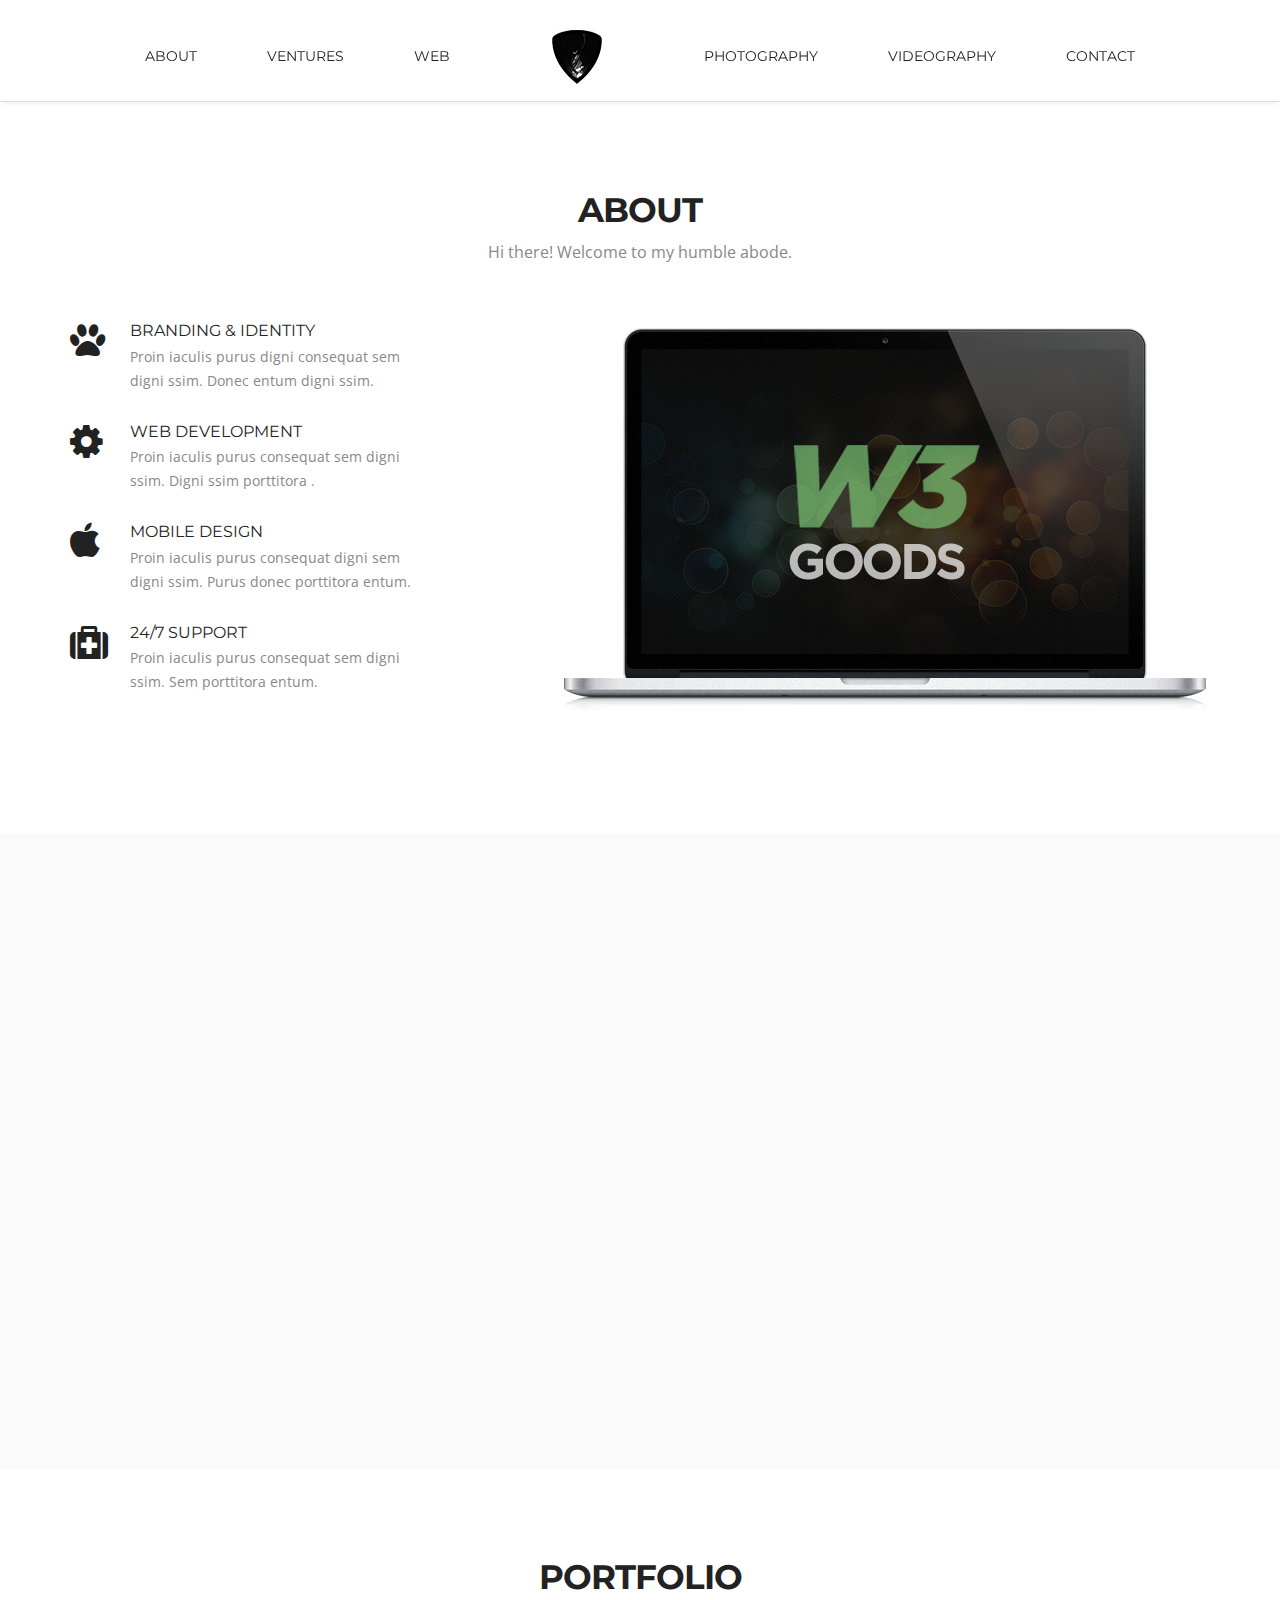
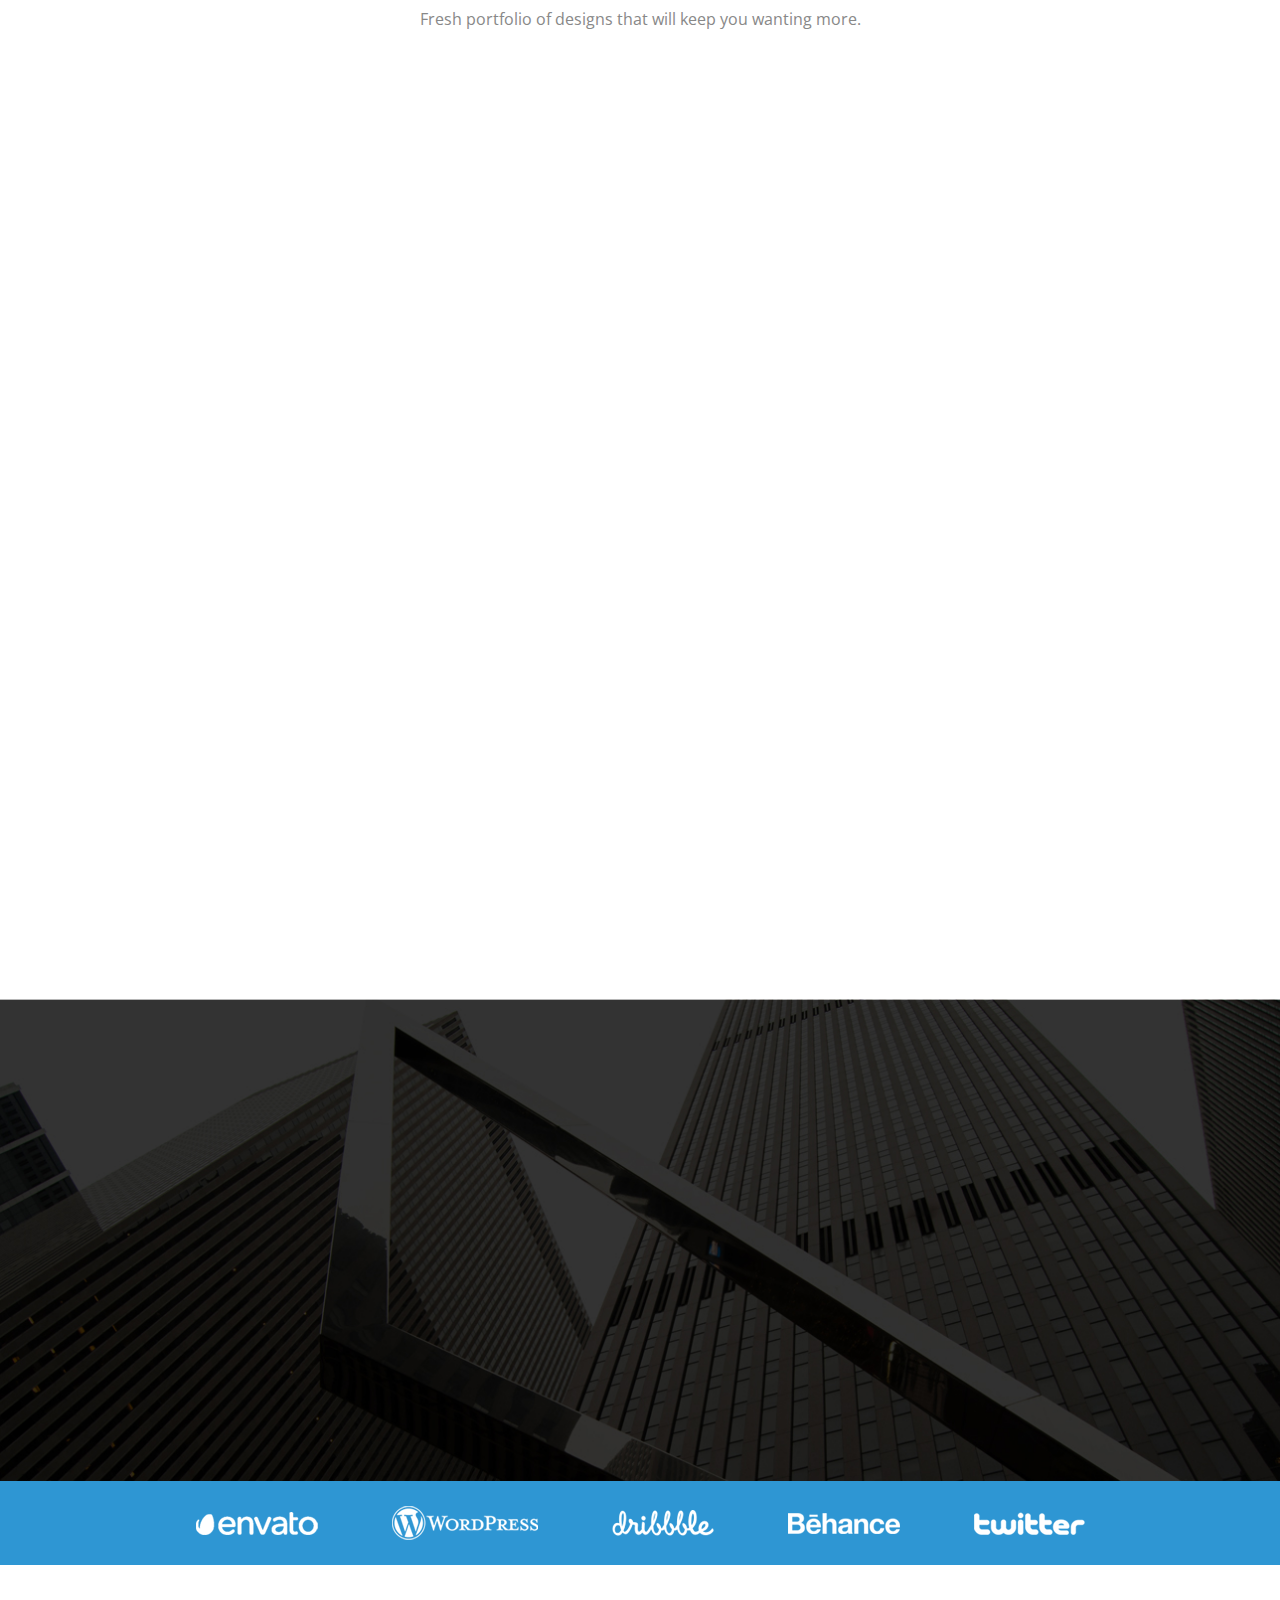
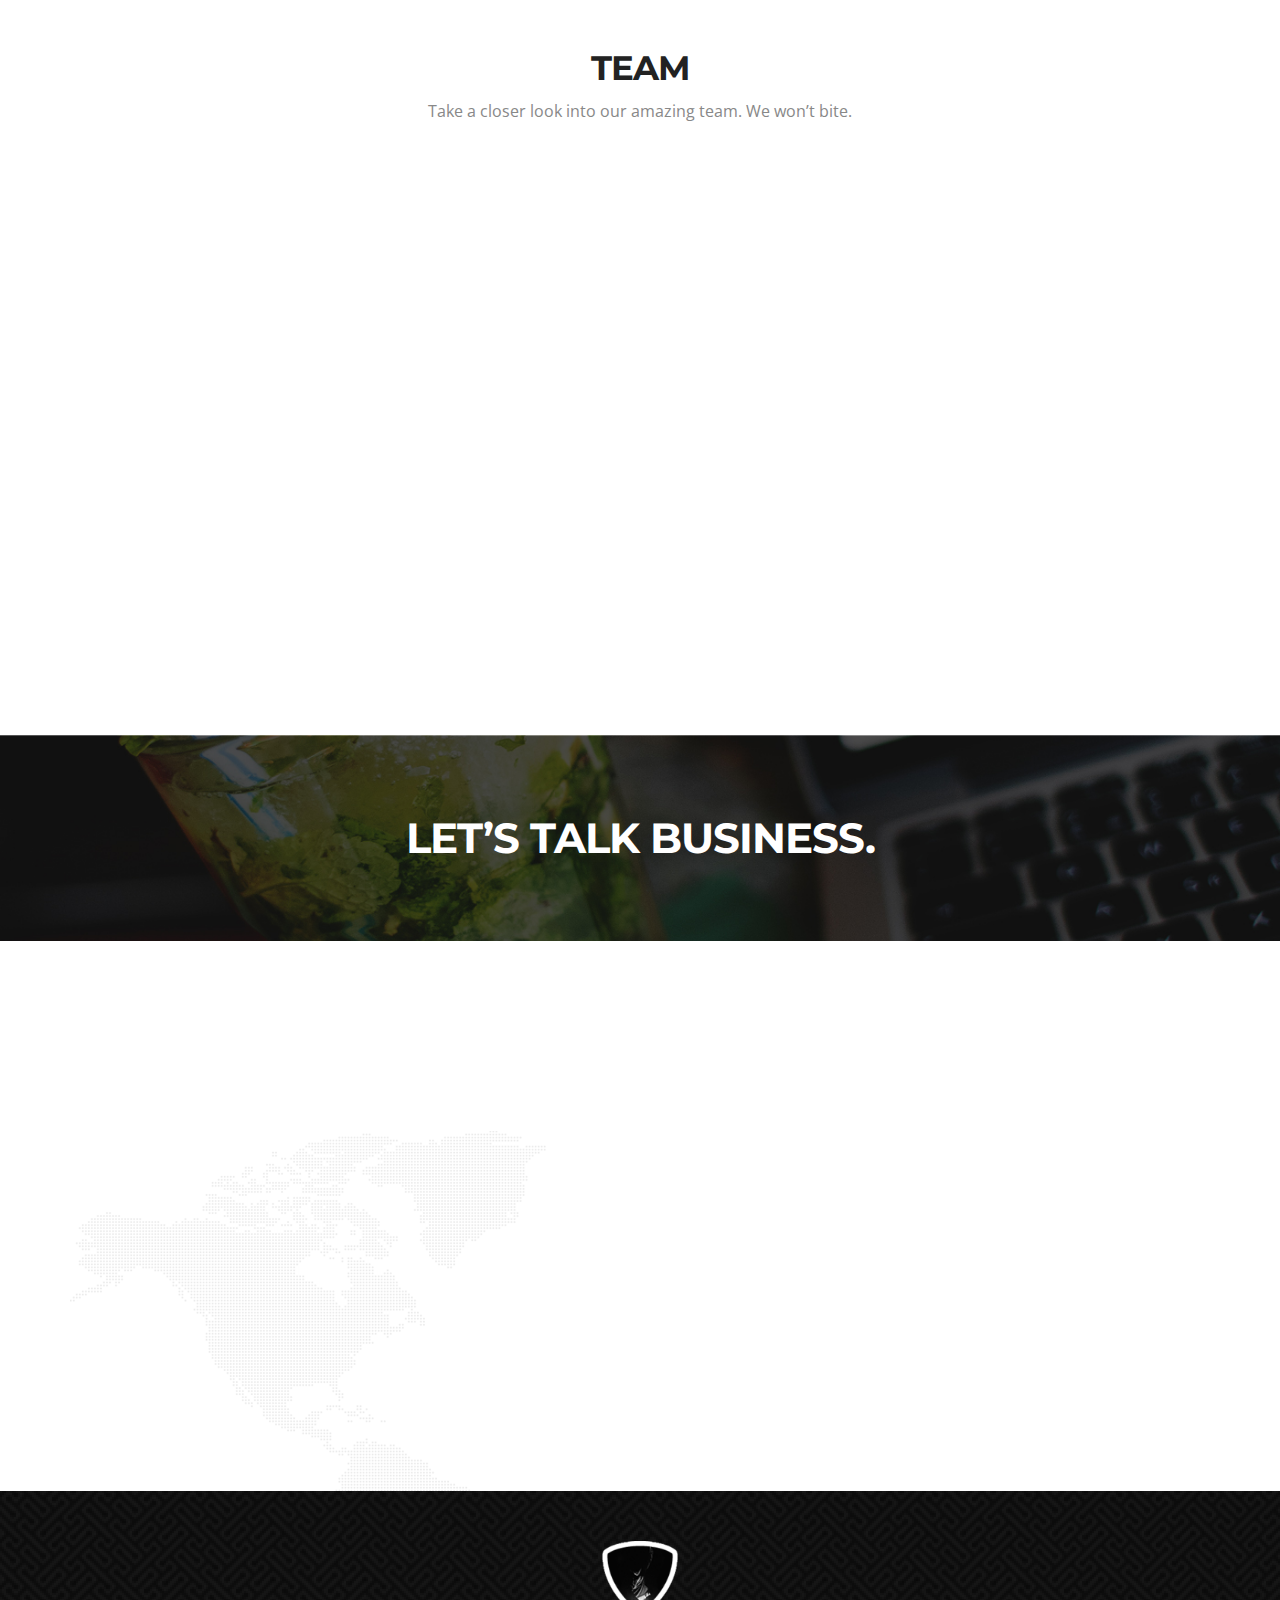
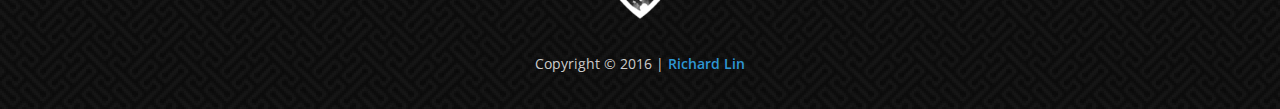
==== public_html/home/index.html @ 6a24c8eb "I'm tired." ====
<!doctype html>
<html>
<head>
<meta charset="utf-8">
<meta name="viewport" content="width=device-width, maximum-scale=1">

<title>Rlin Codes</title>
<link rel="icon" href="favicon.png" type="image/png">
<link rel="shortcut icon" href="favicon.ico" type="img/x-icon">

<link href='http://fonts.googleapis.com/css?family=Montserrat:400,700' rel='stylesheet' type='text/css'>
<link href='http://fonts.googleapis.com/css?family=Open+Sans:400,300,800italic,700italic,600italic,400italic,300italic,800,700,600' rel='stylesheet' type='text/css'>

<link href="css/bootstrap.css" rel="stylesheet" type="text/css">
<link href="css/style.css" rel="stylesheet" type="text/css">
<link href="css/font-awesome.css" rel="stylesheet" type="text/css">
<link href="css/responsive.css" rel="stylesheet" type="text/css">
<link href="css/animate.css" rel="stylesheet" type="text/css">

<!--[if IE]><style type="text/css">.pie {behavior:url(PIE.htc);}</style><![endif]-->

<script type="text/javascript" src="js/jquery.1.8.3.min.js"></script>
<script type="text/javascript" src="js/bootstrap.js"></script>
<script type="text/javascript" src="js/jquery-scrolltofixed.js"></script>
<script type="text/javascript" src="js/jquery.easing.1.3.js"></script>
<script type="text/javascript" src="js/jquery.isotope.js"></script>
<script type="text/javascript" src="js/wow.js"></script>
<script type="text/javascript" src="js/classie.js"></script>

<script>
  (function(i,s,o,g,r,a,m){i['GoogleAnalyticsObject']=r;i[r]=i[r]||function(){
  (i[r].q=i[r].q||[]).push(arguments)},i[r].l=1*new Date();a=s.createElement(o),
  m=s.getElementsByTagName(o)[0];a.async=1;a.src=g;m.parentNode.insertBefore(a,m)
  })(window,document,'script','//www.google-analytics.com/analytics.js','ga');
  ga('create', 'UA-57418938-2', 'auto');
  ga('send', 'pageview');
</script>

<!--[if lt IE 9]>
    <script src="js/respond-1.1.0.min.js"></script>
    <script src="js/html5shiv.js"></script>
    <script src="js/html5element.js"></script>
<![endif]-->

</head>
<body>

<nav class="main-nav-outer" id="test"><!--main-nav-start-->
	<div class="container">
        <ul class="main-nav">
        	<li><a href="#about">About</a></li>
            <li><a href="#ventures">Ventures</a></li>
            <li><a href="#web">Web</a></li>
            <li class="small-logo"><a href="http://rlin.codes"><img src="img/small-logo.png" alt=""></a></li>
            <li><a href="#photography">Photography</a></li>
            <li><a href="#videography">Videography</a></li>
            <li><a href="contact">Contact</a></li>
        </ul>
        <a class="res-nav_click" href="#"><i class="fa-bars"></i></a>
    </div>
</nav><!--main-nav-end-->

<section class="main-section" id="about"><!--about-section-start-->
	<div class="container wow fadeInDown delay-01s">
    	<h2>About</h2>
    	<h6>Hi there! Welcome to my humble abode.</h6>
        <div class="row">
        	<div class="col-lg-4 col-sm-6 wow fadeInLeft delay-05s">
            	<div class="service-list">
                	<div class="service-list-col1">
                    	<i class="fa-paw"></i>
                    </div>
                	<div class="service-list-col2">
                        <h3>branding &amp; identity</h3>
                        <p>Proin iaculis purus digni consequat sem digni ssim. Donec entum digni ssim.</p>
                    </div>
                </div>
                <div class="service-list">
                	<div class="service-list-col1">
                    	<i class="fa-gear"></i>
                    </div>
                	<div class="service-list-col2">
                        <h3>web development</h3>
                        <p>Proin iaculis purus consequat sem digni ssim. Digni ssim porttitora .</p>
                    </div>
                </div>
                <div class="service-list">
                	<div class="service-list-col1">
                    	<i class="fa-apple"></i>
                    </div>
                	<div class="service-list-col2">
                        <h3>mobile design</h3>
                        <p>Proin iaculis purus consequat digni sem digni ssim. Purus donec porttitora entum.</p>
                    </div>
                </div>
                <div class="service-list">
                	<div class="service-list-col1">
                    	<i class="fa-medkit"></i>
                    </div>
                	<div class="service-list-col2">
                        <h3>24/7 Support</h3>
                        <p>Proin iaculis purus consequat sem digni ssim. Sem porttitora entum.</p>
                    </div>
                </div>
            </div>
            <figure class="col-lg-8 col-sm-6 text-right wow fadeInRight delay-05s">
            	<img src="img/macbook-pro.png" alt="">
            </figure>

        </div>
	</div>
</section><!--about-section-end-->

<section class="main-section alabaster " id="ventures"><!--main-section alabaster-start-->
	<div class="container">
    	<div class="row">
			<figure class="col-lg-5 col-sm-4 wow fadeInLeft">
            	<img  src="img/iphone.png" alt="">
            </figure>
        	<div class="col-lg-7 col-sm-8 featured-work wow fadeInTop">
            	<h2>featured work</h2>
            	<P class="padding-b">Proin iaculis purus consequat sem cure digni ssim. Donec porttitora entum suscipit aenean rhoncus posuere odio in tincidunt. Proin iaculis purus consequat sem cure digni ssim. Donec porttitora entum suscipit.</P>
            	<div class="featured-box">
                	<div class="featured-box-col1 wow fadeInRight delay-02s">
                    	<i class="fa-magic"></i>
                    </div>
                	<div class="featured-box-col2 wow fadeInRight delay-02s">
                        <h3>magic of theme development</h3>
                        <p>Proin iaculis purus consequat sem cure digni ssim. Donec porttitora entum suscipit aenean rhoncus posuere odio in tincidunt. </p>
                    </div>
                </div>
                <div class="featured-box">
                	<div class="featured-box-col1 wow fadeInRight delay-04s">
                    	<i class="fa-gift"></i>
                    </div>
                	<div class="featured-box-col2 wow fadeInRight delay-04s">
                        <h3>neatly packaged</h3>
                        <p>Proin iaculis purus consequat sem cure digni ssim. Donec porttitora entum suscipit aenean rhoncus posuere odio in tincidunt. </p>
                    </div>
                </div>
                <div class="featured-box">
                	<div class="featured-box-col1 wow fadeInRight delay-06s">
                    	<i class="fa-dashboard"></i>
                    </div>
                	<div class="featured-box-col2 wow fadeInRight delay-06s">
                        <h3>SEO optimized</h3>
                        <p>Proin iaculis purus consequat sem cure digni ssim. Donec porttitora entum suscipit aenean rhoncus posuere odio in tincidunt. </p>
                    </div>
                </div>
                <a class="Learn-More" href="#">Learn More</a>
            </div>
        </div>
	</div>
</section><!--main-section alabaster-end-->



<section class="main-section paddind" id="Portfolio"><!--main-section-start-->
	<div class="container">
    	<h2>Portfolio</h2>
    	<h6>Fresh portfolio of designs that will keep you wanting more.</h6>
      <div class="portfolioFilter">
        <ul class="Portfolio-nav wow fadeIn delay-02s">
        	<li><a href="#" data-filter="*" class="current" >All</a></li>
            <li><a href="#" data-filter=".branding" >Branding</a></li>
            <li><a href="#" data-filter=".webdesign" >Web design</a></li>
            <li><a href="#" data-filter=".printdesign" >Print design</a></li>
            <li><a href="#" data-filter=".photography" >Photography</a></li>
        </ul>
       </div>

	</div>
    <div class="portfolioContainer wow fadeInUp delay-04s">
            	<div class=" Portfolio-box printdesign">
                	<a href="#"><img src="img/Portfolio-pic1.jpg" alt=""></a>
                	<h3>Foto Album</h3>
                    <p>Print Design</p>
                </div>
                <div class="Portfolio-box webdesign">
                	<a href="#"><img src="img/Portfolio-pic2.jpg" alt=""></a>
                	<h3>Luca Theme</h3>
                    <p>Web Design</p>
                </div>
                <div class=" Portfolio-box branding">
                	<a href="#"><img src="img/Portfolio-pic3.jpg" alt=""></a>
                	<h3>Uni Sans</h3>
                    <p>Branding</p>
                </div>
                <div class=" Portfolio-box photography" >
                	<a href="#"><img src="img/Portfolio-pic4.jpg" alt=""></a>
                	<h3>Vinyl Record</h3>
                    <p>Photography</p>
                </div>
                <div class=" Portfolio-box branding">
                	<a href="#"><img src="img/Portfolio-pic5.jpg" alt=""></a>
                	<h3>Hipster</h3>
                    <p>Branding</p>
                </div>
                <div class=" Portfolio-box photography">
                	<a href="#"><img src="img/Portfolio-pic6.jpg" alt=""></a>
                	<h3>Windmills</h3>
                    <p>Photography</p>
                </div>
    </div>
</section><!--main-section-end-->


<section class="main-section client-part" id="client"><!--main-section client-part-start-->
	<div class="container">
		<b class="quote-right wow fadeInDown delay-03"><i class="fa-quote-right"></i></b>
    	<div class="row">
        	<div class="col-lg-12">
            	<p class="client-part-haead wow fadeInDown delay-05">It was a pleasure to work with the guys at Knight Studio. They made sure
we were well fed and drunk all the time!</p>
            </div>
        </div>
    	<ul class="client wow fadeIn delay-05s">
        	<li><a href="#">
            	<img src="img/client-pic1.jpg" alt="">
                <h3>James Bond</h3>
                <span>License To Drink Inc.</span>
            </a></li>
        </ul>
    </div>
</section><!--main-section client-part-end-->
<div class="c-logo-part"><!--c-logo-part-start-->
	<div class="container">
    	<ul>
        	<li><a href="#"><img src="img/c-liogo1.png" alt=""></a></li>
            <li><a href="#"><img src="img/c-liogo2.png" alt=""></a></li>
            <li><a href="#"><img src="img/c-liogo3.png" alt=""></a></li>
            <li><a href="#"><img src="img/c-liogo4.png" alt=""></a></li>
            <li><a href="#"><img src="img/c-liogo5.png" alt=""></a></li>
    	</ul>
	</div>
</div><!--c-logo-part-end-->
<section class="main-section team" id="team"><!--main-section team-start-->
	<div class="container">
        <h2>team</h2>
        <h6>Take a closer look into our amazing team. We won’t bite.</h6>
        <div class="team-leader-block clearfix">
            <div class="team-leader-box">
                <div class="team-leader wow fadeInDown delay-03s">
                    <div class="team-leader-shadow"><a href="#"></a></div>
                    <img src="img/team-leader-pic1.jpg" alt="">
                    <ul>
                        <li><a href="#" class="fa-twitter"></a></li>
                        <li><a href="#" class="fa-facebook"></a></li>
                        <li><a href="#" class="fa-pinterest"></a></li>
                        <li><a href="#" class="fa-google-plus"></a></li>
                    </ul>
                </div>
                <h3 class="wow fadeInDown delay-03s">Walter White</h3>
                <span class="wow fadeInDown delay-03s">Chief Executive Officer</span>
                <p class="wow fadeInDown delay-03s">Lorem ipsum dolor sit amet, consectetur adipiscing elit. Proin consequat sollicitudin cursus. Dolor sit amet, consectetur adipiscing elit proin consequat.</p>
            </div>
            <div class="team-leader-box">
                <div class="team-leader  wow fadeInDown delay-06s">
                    <div class="team-leader-shadow"><a href="#"></a></div>
                    <img src="img/team-leader-pic2.jpg" alt="">
                    <ul>
                        <li><a href="#" class="fa-twitter"></a></li>
                        <li><a href="#" class="fa-facebook"></a></li>
                        <li><a href="#" class="fa-pinterest"></a></li>
                        <li><a href="#" class="fa-google-plus"></a></li>
                    </ul>
                </div>
                <h3 class="wow fadeInDown delay-06s">Jesse Pinkman</h3>
                <span class="wow fadeInDown delay-06s">Product Manager</span>
                <p class="wow fadeInDown delay-06s">Lorem ipsum dolor sit amet, consectetur adipiscing elit. Proin consequat sollicitudin cursus. Dolor sit amet, consectetur adipiscing elit proin consequat.</p>
            </div>
            <div class="team-leader-box">
                <div class="team-leader wow fadeInDown delay-09s">
                    <div class="team-leader-shadow"><a href="#"></a></div>
                    <img src="img/team-leader-pic3.jpg" alt="">
                    <ul>
                        <li><a href="#" class="fa-twitter"></a></li>
                        <li><a href="#" class="fa-facebook"></a></li>
                        <li><a href="#" class="fa-pinterest"></a></li>
                        <li><a href="#" class="fa-google-plus"></a></li>
                    </ul>
                </div>
                <h3 class="wow fadeInDown delay-09s">Skyler white</h3>
                <span class="wow fadeInDown delay-09s">Accountant</span>
                <p class="wow fadeInDown delay-09s">Lorem ipsum dolor sit amet, consectetur adipiscing elit. Proin consequat sollicitudin cursus. Dolor sit amet, consectetur adipiscing elit proin consequat.</p>
            </div>
        </div>
    </div>
</section><!--main-section team-end-->



<section class="business-talking" id="contact"><!--business-talking-start-->
	<div class="container">
        <h2>Let’s Talk Business.</h2>
    </div>
</section><!--business-talking-end-->
<div class="container">
<section class="main-section contact">

        <div class="row">
        	<div class="col-lg-6 col-sm-7 wow fadeInLeft">
            	<div class="contact-info-box address clearfix">
                	<h3><i class=" icon-map-marker"></i>Location:</h3>
                	<span>Queens, New York</span>
                </div>
                <div class="contact-info-box phone clearfix">
                	<h3><i class="fa-phone"></i>Phone:</h3>
                	<span>(631) 565-1204</span>
                </div>
                <div class="contact-info-box email clearfix">
                	<h3><i class="fa-pencil"></i>email:</h3>
                	<span>rlin@rlin.codes</span>
                </div>
                <ul class="social-link">
                  <li class="resume"><a href="resume.pdf" target="_blank"><i class="fa-briefcase"></i></a></li>
                	<li class="twitter"><a href="https://twitter.com/Rlin06" target="_blank"><i class="fa-twitter"></i></a></li>
                  <li class="facebook"><a href="https://www.facebook.com/Rlin06" target="_blank"><i class="fa-facebook"></i></a></li>
                  <li class="github"><a href="https://github.com/rlin06" target="_blank"><i class="fa-github"></i></a></li>
                  <li class="linkedin"><a href="https://www.linkedin.com/in/rlin06" target="_blank"><i class="fa-linkedin"></i></a></li>
                </ul>
            </div>
        	<div class="col-lg-6 col-sm-5 wow fadeInUp delay-05s">
            	<div class="form">
                	<input class="input-text" type="text" name="" value="Your Name *" onfocus="if(this.value==this.defaultValue)this.value='';" onblur="if(this.value=='')this.value=this.defaultValue;">
                  <input class="input-text" type="text" name="" value="Your E-mail *" onfocus="if(this.value==this.defaultValue)this.value='';" onblur="if(this.value=='')this.value=this.defaultValue;">
                	<textarea class="input-text text-area" cols="0" rows="0" onfocus="if(this.value==this.defaultValue)this.value='';" onblur="if(this.value=='')this.value=this.defaultValue;">Your Message *</textarea>
                  <input class="input-btn" type="submit" value="send message">
                </div>
            </div>
        </div>
</section>
</div>
<footer class="footer">
    <div class="container">
        <div class="footer-logo"><a href="http://rlin.codes"><img src="img/logo.png" alt=""></a></div>
        <span class="copyright">Copyright © 2016 | <a href="http://rlin.codes">Richard Lin</a></span>
    </div>
</footer>


<script type="text/javascript">
    $(document).ready(function(e) {
        $('#test').scrollToFixed();
        $('.res-nav_click').click(function(){
            $('.main-nav').slideToggle();
            return false

        });

    });
</script>

  <script>
    wow = new WOW(
      {
        animateClass: 'animated',
        offset:       100
      }
    );
    wow.init();

  </script>


<script type="text/javascript">
	$(window).load(function(){

		$('.main-nav li a').bind('click',function(event){
			var $anchor = $(this);

			$('html, body').stop().animate({
				scrollTop: $($anchor.attr('href')).offset().top - 102
			}, 1500,'easeInOutExpo');
			/*
			if you don't want to use the easing effects:
			$('html, body').stop().animate({
				scrollTop: $($anchor.attr('href')).offset().top
			}, 1000);
			*/
			event.preventDefault();
		});
	})
</script>

<script type="text/javascript">

$(window).load(function(){


  var $container = $('.portfolioContainer'),
      $body = $('body'),
      colW = 375,
      columns = null;


  $container.isotope({
    // disable window resizing
    resizable: true,
    masonry: {
      columnWidth: colW
    }
  });

  $(window).smartresize(function(){
    // check if columns has changed
    var currentColumns = Math.floor( ( $body.width() -30 ) / colW );
    if ( currentColumns !== columns ) {
      // set new column count
      columns = currentColumns;
      // apply width to container manually, then trigger relayout
      $container.width( columns * colW )
        .isotope('reLayout');
    }

  }).smartresize(); // trigger resize to set container width
  $('.portfolioFilter a').click(function(){
        $('.portfolioFilter .current').removeClass('current');
        $(this).addClass('current');

        var selector = $(this).attr('data-filter');
        $container.isotope({

            filter: selector,
         });
         return false;
    });

});

</script>
</body>
</html>
---- public_html/home/css/style.css ----
@charset "utf-8";
/* CSS Document */

/* Float Elements
---------------------------------*/
.fl-lt {float:left;}
.fl-rt {float:right;}

/* Clear Floated Elements
---------------------------------*/
.clear {
  clear: both;
  display: block;
  overflow: hidden;
  visibility: hidden;
  width: 0;
  height: 0;
}

.clearfix:before,
.clearfix:after {
  content: '\0020';
  display: block;
  overflow: hidden;
  visibility: hidden;
  width: 0;
  height: 0;
}

.clearfix:after {
  clear: both;
}

.figure{ margin:0px;}

img{ max-width:100%;}

a, a:hover, a:active{ outline:0px !important}

@font-face {
  font-family: 'FontAwesome';
  src: url('../fonts/fontawesome-webfont.eot?v=4.1.0');
  src: url('../fonts/fontawesome-webfont.eot?#iefix&v=4.1.0') format('embedded-opentype'), url('../fonts/fontawesome-webfont.woff?v=4.1.0') format('woff'), url('../fonts/fontawesome-webfont.ttf?v=4.1.0') format('truetype'), url('../fonts/fontawesome-webfont.svg?v=4.1.0#fontawesomeregular') format('svg');
  font-weight: normal;
  font-style: normal;
}

/* Primary Styles
---------------------------------*/
body {
	background:#fff;
	font-family: 'Open Sans', sans-serif;
	font-size:14px;
	font-weight:normal;
	color:#888888;
	margin:0;
}
h2{
	font-size:34px;
	color:#222222;
	font-family: 'Montserrat', sans-serif;
	font-weight:700;
	letter-spacing: -1px;
	margin:0 0 15px 0;
	text-align:center;
	text-transform:uppercase;
}
h3{
	font-family: 'Montserrat', sans-serif;
	color:#222222;
	font-size:16px;
	margin:0 0 5px 0;
	text-transform:uppercase;
	font-weight:400;
}
h6{
	font-size:16px;
	color:#888888;
	font-family: 'Open Sans', sans-serif;
	font-weight:400;
	text-align:center;
	margin:0 0 60px 0;
}
p{
	line-height:24px;
	margin:0;
}

/* Header Styles
---------------------------------*/

.header{
	text-align:center;
	background:url(../img/pw_maze_black_2X.png) left top repeat;
	padding:280px 0;
}
.logo{
	width:130px;
	margin:0 auto 35px;
}
.header h1{
	font-family: 'Montserrat',sans-serif;
	font-size:50px;
	font-weight:400;
	letter-spacing: -1px;
	margin:0 0 22px 0 ;
	color:#fff;
}

.we-create{
	padding:0;
	margin:35px 0 55px;
}
.wp-pic{
	margin-bottom:20px;
}
.we-create li{
	display:inline-block;
	font-family: 'Montserrat',sans-serif;
	font-size:14px;
	color: #bcbcbc;
	text-transform: uppercase;
	font-weight: 400;
	margin:0 5px 0 0;
	padding:0 0 0 15px;
}
.we-create li:first-child{
	background:none;
}

.start-button {
	padding-left: 0px;
}

.start-button li a{
color: #fff;
}


.link{
	padding:15px 35px;
	background:#2e96d3;
	color:#fff !important;
	font-size:16px;
	font-weight:400;
	font-family: 'Montserrat', sans-serif;
	display:inline-block;
	border-radius:3px;
	text-transform:uppercase;
	line-height:25px;
	margin-bottom:20px;
	transition:all 0.3s ease-in-out;
	-moz-transition:all 0.3s ease-in-out;
	-webkit-transition:all 0.3s ease-in-out;
}
.link:hover {
	text-decoration:none;
	color:#2e96d3 !important;
	background:#fff;
}

.link:active, .link:focus {
	background: #2e96d3;
	text-decoration:none;
	color:#fff !important;
}

/* Navigation
---------------------------------*/
.main-nav-outer{
	padding:0px;
	border-bottom:1px solid #dddddd;
	box-shadow:0 4px 5px -3px #ececec;
	position:relative;
	background:#fff;
}
.main-nav{
	text-align:center;
	margin:13px 0 0px;
	padding:0;
	list-style:none;
}
.main-nav li{
	display:inline;
	margin:0 1px;
}
.main-nav li a{
	display:inline-block;
	color:#222222;
	text-transform:uppercase;
	font-family: 'Montserrat', sans-serif;
	text-decoration: none;
	line-height:20px;
	margin:17px 32px;
	transition:all 0.3s ease-in-out;
	-moz-transition:all 0.3s ease-in-out;
	-webkit-transition:all 0.3s ease-in-out;
}

.main-nav li a:hover{
	text-decoration:none;
	color: #2e96d3;
}

.small-logo{
	padding:0 32px;
}

.main-section{
	padding:90px 0 110px;
}


/* Services
---------------------------------*/

.service-list{
	padding:0 0 0 0;
	font-size:14px;
	margin-bottom:40px;
}
.service-list-col1{
	float:left;
	width:60px;
}
.service-list-col1 i{
	font-style:normal;
	font-size:38px;
	display:block;
	color:#222;
	font-family: 'FontAwesome';
	line-height:38px;
}
.service-list-col2{
	overflow:hidden;
}
.main-section.alabaster{
	background:#fafafa;
}

/* Featured Work
---------------------------------*/
.featured-work{
	font-size:14px;
}
.featured-work h2{
	text-align:left;
}
.featured-box{
	padding:0 0 0 0;
	margin-bottom:25px;
	font-size:14px;
}
.featured-box h3{
	margin-bottom:5px;
}
.featured-box p{
	line-height:22px;
}
.featured-work p.padding-b{
	padding-bottom:35px;
}
.featured-box-col1{
	width:60px;
	float:left;
}
.featured-box-col1 i{
	display:block;
	line-height:38px;
	font-family: 'FontAwesome';
	font-size:38px;
	color:#777777;
	font-style:normal;
}
.featured-box-col2{ overflow:hidden;}
.featured-box.magic{
	background:url(../img/magic.png) left top no-repeat;
}
.featured-box.packaged{
	background:url(../img/packaged.png) left top no-repeat;
}
.featured-box.seo{
	background:url(../img/seo.png) left top no-repeat;
}
.Learn-More{
	display:inline-block;
	padding:0 5px 0 0;
	color:#2e96d3;
	font-size:16px;
	text-transform:uppercase;
	font-family: 'Montserrat', sans-serif;
	font-weight:400;
	line-height:24px;
	transition:all 0.3s ease-in-out;
	-moz-transition:all 0.3s ease-in-out;
	-webkit-transition:all 0.3s ease-in-out;
	display: none;
}
.Learn-More i{
	padding-right:15px;
}

.Learn-More:hover, .Learn-More:focus{
	text-decoration:none;
	color: #111;
}


/* Portfolio
---------------------------------*/
.Portfolio-nav{
	padding:0;
	margin:0 0 45px 0;
	list-style:none;
	text-align:center;
}
.Portfolio-nav li{
	margin:0 10px;
	display:inline;
}
.Portfolio-nav li a{
	display:inline-block;
	padding:10px 22px;
	font-size:12px;
	line-height:20px;
	color:#222222;
	border-radius:4px;
	text-transform:uppercase;
	font-family: 'Montserrat', sans-serif;
	background:#f7f7f7;
	margin-bottom:5px;
	transition:all 0.3s ease-in-out;
	-moz-transition:all 0.3s ease-in-out;
	-webkit-transition:all 0.3s ease-in-out;
}
.Portfolio-nav li a:hover{
	background:#2e96d3;
	color:#fff;
	text-decoration:none;
}

.portfolioContainer{
	margin:0 auto;
	padding-left:15px;
}

.Portfolio-box{
	text-align:center;
	margin-bottom:30px;
	height:350px;
	width:350px;
	overflow:hidden;
	float:left;
	padding:0;
}
.Portfolio-box img{
	margin-bottom:25px;
	transition:all 0.3s ease-in-out;
	-moz-transition:all 0.3s ease-in-out;
	-webkit-transition:all 0.3s ease-in-out;
}

.Portfolio-box img:hover {
	opacity: 0.6;
}

.Portfolio-nav li a.current{
	background:#2e96d3;
	color:#fff;
	text-decoration:none;
}
img {
   max-width:100%;
}

/* no transition on .isotope container */

.isotope .isotope-item {
  /* change duration value to whatever you like */
  -webkit-transition-duration: 0.6s;
     -moz-transition-duration: 0.6s;
          transition-duration: 0.6s;
}

.isotope .isotope-item {
  -webkit-transition-property: -webkit-transform, opacity;
     -moz-transition-property:    -moz-transform, opacity;
          transition-property:         transform, opacity;
}

.main-section.paddind{
	padding-bottom:60px;
}

/* Clients
---------------------------------*/
.client-part{
	background:url(../img/section-bg1.jpg) center center no-repeat;
	background-size:cover;
	padding:55px 0;
	text-align:center;
}
.client-part-haead{
	color:#fdfdfd;
	font-size:28px;
	line-height:41px;
	margin:30px 0 10px;
	font-family: ''Open Sans',sans-serif';
	font-style: italic;
}
.client{
	padding:0;
	margin:20px 0 0;
	list-style:none;
	text-align:center;
}
.client li{
	display:inline;
	margin:0 15px;
}
.client li a{
	display:inline-block;
}
.client li a img{
	margin-bottom:15px;
	border-radius:50%;
}
.client li a:hover{
	text-decoration:none;
}
.client li a h3{
	color:#ffffff;
}
.client li a span{
	color:#f1f1f1;
}
.quote-right{
	font-style:normal;
	width:68px;
	height:68px;
	margin:0 auto;
	border:2px solid #2e96d3;
	border-radius:50%;
	display:block;
	line-height:68px;
	text-align:center;
	font-size:27px;
	color:#2e96d3;
	cursor: pointer;
	transition:all 0.3s ease-in-out;
	-moz-transition:all 0.3s ease-in-out;
	-webkit-transition:all 0.3s ease-in-out;
}

.quote-right:hover{
color: #fff;
border: 2px solid #fff;
}

.c-logo-part{
	background:#2e96d3;
	padding:25px 0;
    filter: alpha(opacity=60);
}
.c-logo-part ul{
	padding:0;
	margin:0;
	list-style:none;
	text-align:center;
}
.c-logo-part ul li{
	display:inline;
	margin:0 25px;
}
.c-logo-part ul a{
	display:inline-block;
	margin: 0 20px;
}
.main-section.team{
	padding:85px 0;
}
.main-section.team h6{
	margin-bottom:40px;
}


/* Team
---------------------------------*/
.team-leader-block{
	max-width:993px;
	margin:0 auto;
}
.team-leader-box{
	width:30.66%;
	margin-right: 3.82979%;
	height: 490px;
	overflow: hidden;
	text-align: center;
	float: left;
}
.team-leader-box span{
	margin-bottom:24px;
	display:block;
}
.team-leader-box:nth-of-type(3n+0){ margin:0;}
.team-leader{
	width:auto;
	height:auto;
	position:relative;
	border-radius:50%;
	box-shadow:0px 0px 0px 7px rgba(241,241,241,0.80);
	margin:7px 7px 25px 7px;

}
.team-leader-shadow{
	transition:all 0.3s ease-in-out;
	-moz-transition:all 0.3s ease-in-out;
	-webkit-transition:all 0.3s ease-in-out;
	border-radius:50%;
	position:absolute;
	width:100%;
	height:100%;
	z-index:10;
	border-radius:50%;
}
.team-leader-shadow a{
	display:block;
	width:100%;
	height:100%;
}
.team-leader:hover .team-leader-shadow{
	box-shadow:inset  0px 0px 0px 148px rgba(17,17,17,0.80);
}
.team-leader:hover ul{ display:block; opacity:1}
.team-leader img{
	display:block;
	border-radius:50%;
}
.team-leader ul{
	display:block;
	opacity:0;
	padding:0;
	margin:0;
	list-style:none;
	position:absolute;
	left:0;
	top:50%;
	width:100%;
	text-align:center;
	margin-top:-14px;
	z-index:15;
	transition:all 0.6s ease-in-out;
	-moz-transition:all 0.6s ease-in-out;
	-webkit-transition:all 0.6s ease-in-out;
}
.team-leader ul li{
	display:inline;
	margin:0 11px;
}
.team-leader ul li a{
	font-family: 'FontAwesome';
	display:inline-block;
	font-size:28px;
	color:#fff;
	transition:all 0.3s ease-in-out;
	-moz-transition:all 0.3s ease-in-out;
	-webkit-transition:all 0.3s ease-in-out;
}
.team-leader ul li a:hover, .team-leader ul li a:focus{
	text-decoration:none;
}
.team-leader ul li a.fa-twitter:hover{
	color:#55acee;
}
.team-leader ul li a.fa-facebook:hover{
	color:#3b5998;
}
.team-leader ul li a.fa-github:hover{
	color:#999999;
}
.team-leader ul li a.fa-linkedin:hover{
	color:#0077b5;
}

/* Talk Business
---------------------------------*/
.business-talking{
	background:url(../img/section-bg2.jpg) top center no-repeat;
	background-size:cover;
	padding:60px 0 10px;
	text-align:center;
}
.business-talking h2{
	font-family: 'Montserrat', sans-serif;
	font-weight:700;
	padding:0;
	margin:20px 0 70px;
	text-transform:uppercase;
	font-size:42px;
	color:#fff;
}


/* Contact
---------------------------------*/
.main-section.contact{
	padding:90px 0 100px;
}

.main-section.contact{
	background:url(../img/bg-map.png) left 190px no-repeat;
}
.contact-info-box{
	font-size:15px;
	margin:0 0 14px 68px;
	padding-left:0;
}
.contact-info-box h3{
	font-size: 15px;
	font-weight:400;
	float:left;
	width:102px;
	margin-right:12px;
	line-height:28px;
}
.contact-info-box h3 i{
	font-style:normal;
	font-size:18px;
	color:#222222;
	font-family: 'FontAwesome';
	font-weight:normal;
	margin-right:7px;
}
.contact-info-box span{
	line-height:28px;
	display:block;
	overflow:hidden;
}
.social-link{
	padding:35px 0;
	margin:0 0 0 68px;
	display:block;
	overflow:hidden;
	list-style:none;
}
.social-link li{
	float:left;
	margin-right:8px;
}
.social-link li a{
	display:block;
	width:50px;
	height:50px;
	text-align:center;
	line-height:50px;
	font-size:25px;
	color:#fff;
	background:#222222;
	border-radius:50%;
	transition:all 0.3s ease-in-out;
}
.social-link li a:hover, .social-link li a:focus{
	text-decoration:none;
}
.resume a:hover {
	background: #2e96d3;
}
.twitter a:hover {
	background: #55acee;
}
.facebook a:hover {
	background: #3b5998;
}
.github a:hover {
	background: #999999;
}
.linkedin a:hover {
	background: #0077b5;
}

.form{
	margin:0 66px 0 30px;
}
.input-text{
	padding:15px 16px;
	border:1px solid #ccc;
	width:100%;
	height:50px;
	display:block;
	border-radius:4px;
	font-size:15px;
	color:#aaa;
	font-family: 'Open Sans', sans-serif;
	margin:0 0 15px 0;
	transition:all 0.3s ease-in-out;
	-moz-transition:all 0.3s ease-in-out;
	-webkit-transition:all 0.3s ease-in-out;
}
.input-text:focus {
	border: 1px solid #2e96d3;
	outline:0;
	-webkit-box-shadow: inset 0 1px 1px rgba(0, 0, 0, 0.075), 0 0 8px rgba(124, 197, 118, 0.3);
	-moz-box-shadow: inset 0 1px 1px rgba(0, 0, 0, 0.075), 0 0 8px rgba(124, 197, 118, 0.3);
	box-shadow: inset 0 1px 1px rgba(0, 0, 0, 0.075), 0 0 8px rgba(124, 197, 118, 0.3);
}

.input-text.text-area{
	height:165px;
	resize:none;
	overflow:auto;
}
.input-btn{
	width:175px;
	height:50px;
	background:#2e96d3;
	border-radius:4px;
	color:#ffffff;
	font-size:14px;
	text-transform:uppercase;
	font-family: 'Montserrat', sans-serif;
	font-weight:400;
	border:0px;
	transition:all 0.3s ease-in-out;
	-moz-transition:all 0.3s ease-in-out;
	-webkit-transition:all 0.3s ease-in-out;
}

.input-btn:hover{
	background: #111;
	color: #fff;
}

/* Footer
---------------------------------*/

.footer{
	background:url(../img/pw_maze_black_2X.png) left top repeat;
	padding:35px 0 35px;
}
.footer-logo{
	margin:15px auto 35px;
	width: 76px;
}
.copyright{
	color:#cccccc;
	font-size:14px;
	display:block;
	text-align:center;
}
.copyright a{
	color:#2e96d3;
	font-weight:600;
	text-decoration: none;
	transition:all 0.3s ease-in-out;
	-moz-transition:all 0.3s ease-in-out;
	-webkit-transition:all 0.3s ease-in-out;
}

.copyright a:hover {
	color: #fff;
}

.res-nav_click {
	line-height:38px;
	font-family: 'FontAwesome';
	font-size:38px;
	text-decoration: none !important;
	color:#777777;
	font-style:normal;
	display:none;
	width:42px;
	height:27px;
	margin:20px auto;
	transition:all 0.3s ease-in-out;
	-moz-transition:all 0.3s ease-in-out;
	-webkit-transition:all 0.3s ease-in-out;
}

.res-nav_click:hover, .res-nav_click:active, .res-nav_click:focus {
	color: #2e96d3 !important;
}

.portfolioContainer{
	max-width: 1140px;
}


/* Animation Timers
---------------------------------*/
.delay-02s {
	animation-delay: 0.2s;
	-webkit-animation-delay: 0.2s;
}
.delay-03s {
	animation-delay: 0.3s;
	-webkit-animation-delay: 0.3s;
}
.delay-04s {
	animation-delay: 0.4s;
	-webkit-animation-delay: 0.4s;
}

.delay-05s {
	animation-delay: 0.5s;
	-webkit-animation-delay: 0.5s;
}
.delay-06s {
	animation-delay: 0.6s;
	-webkit-animation-delay: 0.6s;
}

.delay-07s {
	animation-delay: 0.7s;
	-webkit-animation-delay: 0.7s;
}
.delay-08s {
	animation-delay: 0.8s;
	-webkit-animation-delay: 0.8s;
}

.delay-09s {
	animation-delay: 0.9s;
	-webkit-animation-delay: 0.9s;
}
.delay-1s {
	animation-delay: 1s;
	-webkit-animation-delay: 1s;
}
.delay-12s {
	animation-delay: 1.2s;
	-webkit-animation-delay: 1.2s;
}
---- public_html/home/css/responsive.css ----
/* ==========================================================================
   Media Queries
   ========================================================================== */


@media only screen and (min-width: 992px) {
	/****Ipad Landscape 1024 Container 970 ****/
	
	.service-list{ margin-bottom:30px;}
	.c-logo-part ul li{ margin:0 15px;}
	.form{ margin:0 0 0 20px}
	.main-nav{ display:block !important; }
	/*.portfolioContainer{ width:800px; margin:0px auto !important; } */ 
	
}	
   
@media only screen and (min-width: 768px) and (max-width: 991px) {
	/****Ipad Portrait 768 Container 750 ****/
	body{ font-size:13px;}
	p{ line-height:20px ;}
	.header h1{ font-size:46px;}
	.main-nav ul li a{ padding:14px;}
	.small-logo{ padding:0 20px;}
	h2{ font-size:30px}
	h6{ font-size:16px;}
	h3{ font-size:15px;}
	.service-list{ margin-bottom:20px; font-size:15px;}
	.featured-work p.padding-b{ padding-bottom:15px;}
	.main-section{ padding:70px 0;}
	.c-logo-part ul li{ margin:0 1%; float:left; width:18%;}
	.c-logo-part ul li a{ display:block;}
	.c-logo-part ul li a img{ display:block;}
	.form{ margin:0;}
	.contact-info-box{ margin:0 ;}
	.social-link{ margin:0;}
	
	.main-nav{ display:block !important; }
	.main-nav li a{ padding:8px 15px;}
	/*.portfolioContainer{ width:750px; margin:0px auto !important; }
	.Portfolio-box{ height:250px;}*/
	
	 
	
}

@media only screen and (max-width: 767px) {
	/****Mobile Landscape 480 Container 100% ****/
	body{ font-size:12px;}
	h2{ font-size:26px;}
	h3{ font-size:14px;}
	h6{ font-size:16px; margin-bottom:40px;}
	p{ line-height:18px;}
	.service-list{ font-size:12px; margin-bottom:20px;}
	.we-create li{ font-size:13px; padding:0 0 0 8px}
	.header h1{ font-size:28px;}
	.header{ padding:60px 0;}
	.main-section{ padding:60px 0 70px;}
	.main-nav{ display:none; position:absolute; left:0; width:100%; top:74px; margin:0 auto; flote : none; background:#fff;}
	.main-nav li{ display:block;}
	.main-nav li.small-logo{ display:none;}
	.main-nav li a{ display:block; padding:7px 32px; border-bottom:none;}
	.main-nav li a:hover{color:#7cc576}
	.team-leader-box{ max-width:307px; width:auto; float:none; margin:0 auto;	}
	.team-leader-box:nth-of-type(3n){ margin:0 auto}
	.res-nav_click{ display:block;}
	.featured-work{ font-size:12px; margin-top:30px;}
	.featured-box{ font-size:12px;}
	.featured-box p{ line-height:18px; }
	.c-logo-part ul a{ margin-bottom:5px;}
	.main-section.team{ padding:60px 0 50px;}
	.business-talking h2{ font-size:36px;}
	.contact-info-box{ margin:0 0 12px 30px; font-size:12px;}
	.contact-info-box span{ line-height:18px;}
	.social-link{ margin-left:30px;} 
	.form{ margin:0 30px;}
	.copyright{ font-size:12px;}
	.business-talking a{ padding:10px 25px; font-size:14px;}
	.main-section.contact{ padding:60px 0 70px}
	.client-part-haead{ font-size:20px; line-height:30px;}
	.link{ font-size:14px; padding:10px 25px;}
	.logo{ width:100px;}
	.main-section.contact{ background-size:contain;}
	.Portfolio-nav li a{ padding:5px 16px;}
	.Portfolio-nav li{ display:block;}
	/*.isotope-item img{ width:300px; left:50%; margin-left:-100px;}
	.isotope-item{ width:300px; margin:0px auto;}
	.isotope{ width:400px; margin:0px auto;}
	.Portfolio-box{}
	.portfolioContainer{ width:350px; margin:0px auto !important; } */
	
	
}

@media only screen and (max-width: 479px) {
	/****Mobile Portrait 320 ****/
	.contact-info-box{ margin-left:0px;}
	.header{ padding:40px;}
	.social-link{ margin-left:0px;}
	.form{ margin:0}
	.c-logo-part ul li{ display:block;}
	.Portfolio-box{  max-width:300px !important; width:96.4% !important; margin:0 !important}
	.Portfolio-box img { max-width:100%;}
	.portfolioContainer{ width:280px !important; margin:0 auto !important } 
	
}
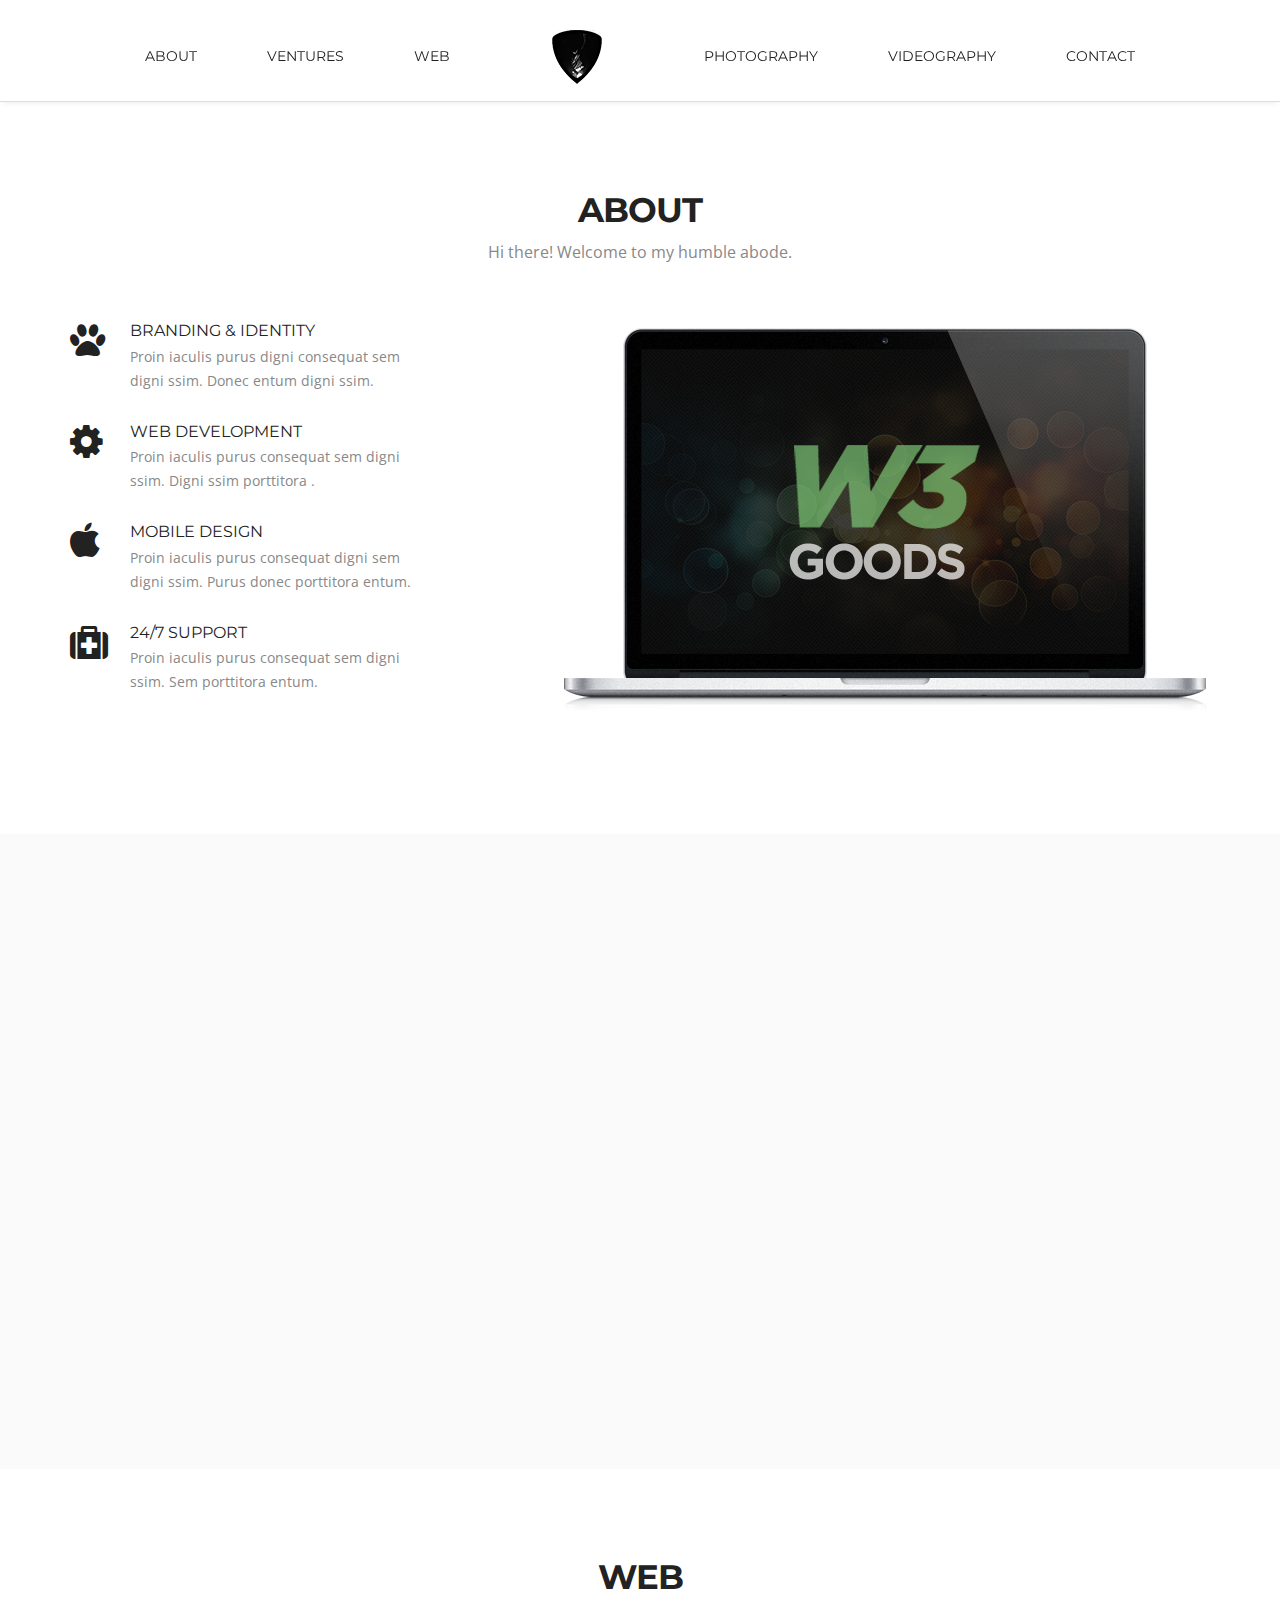
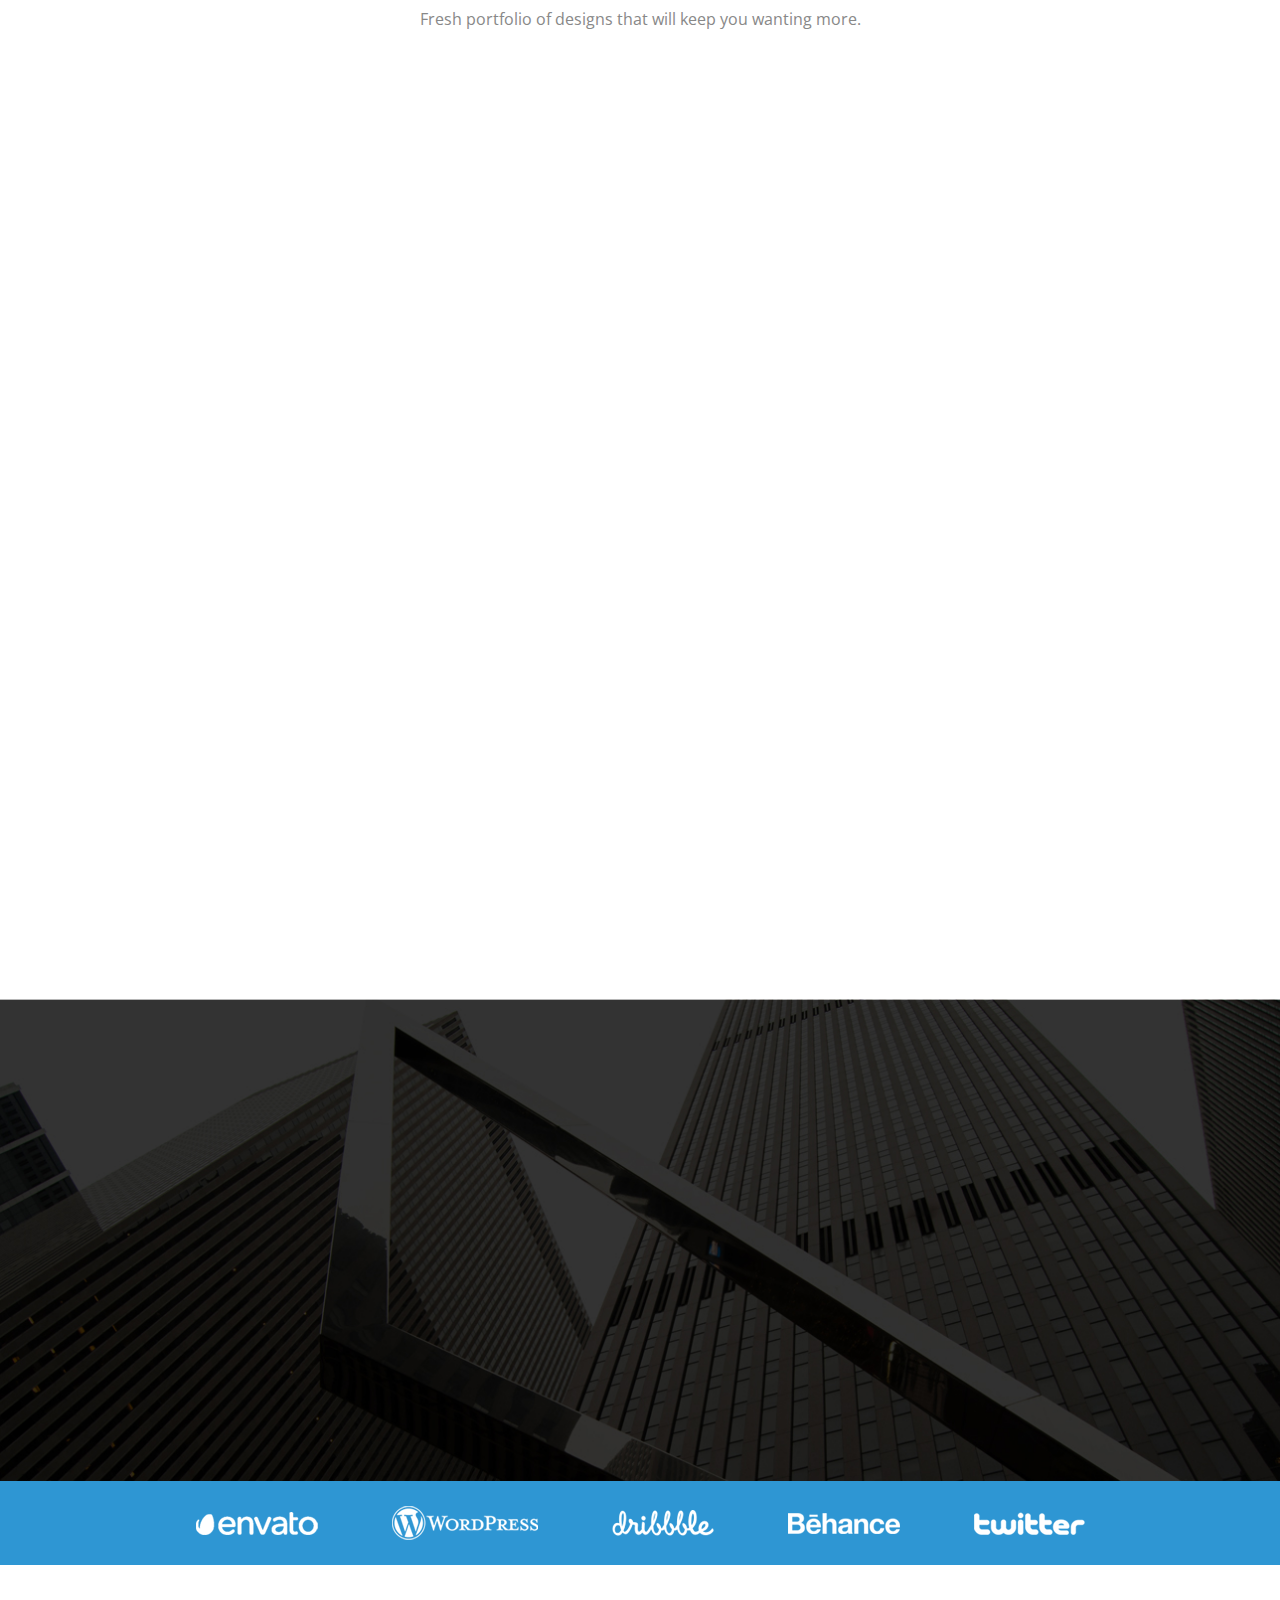
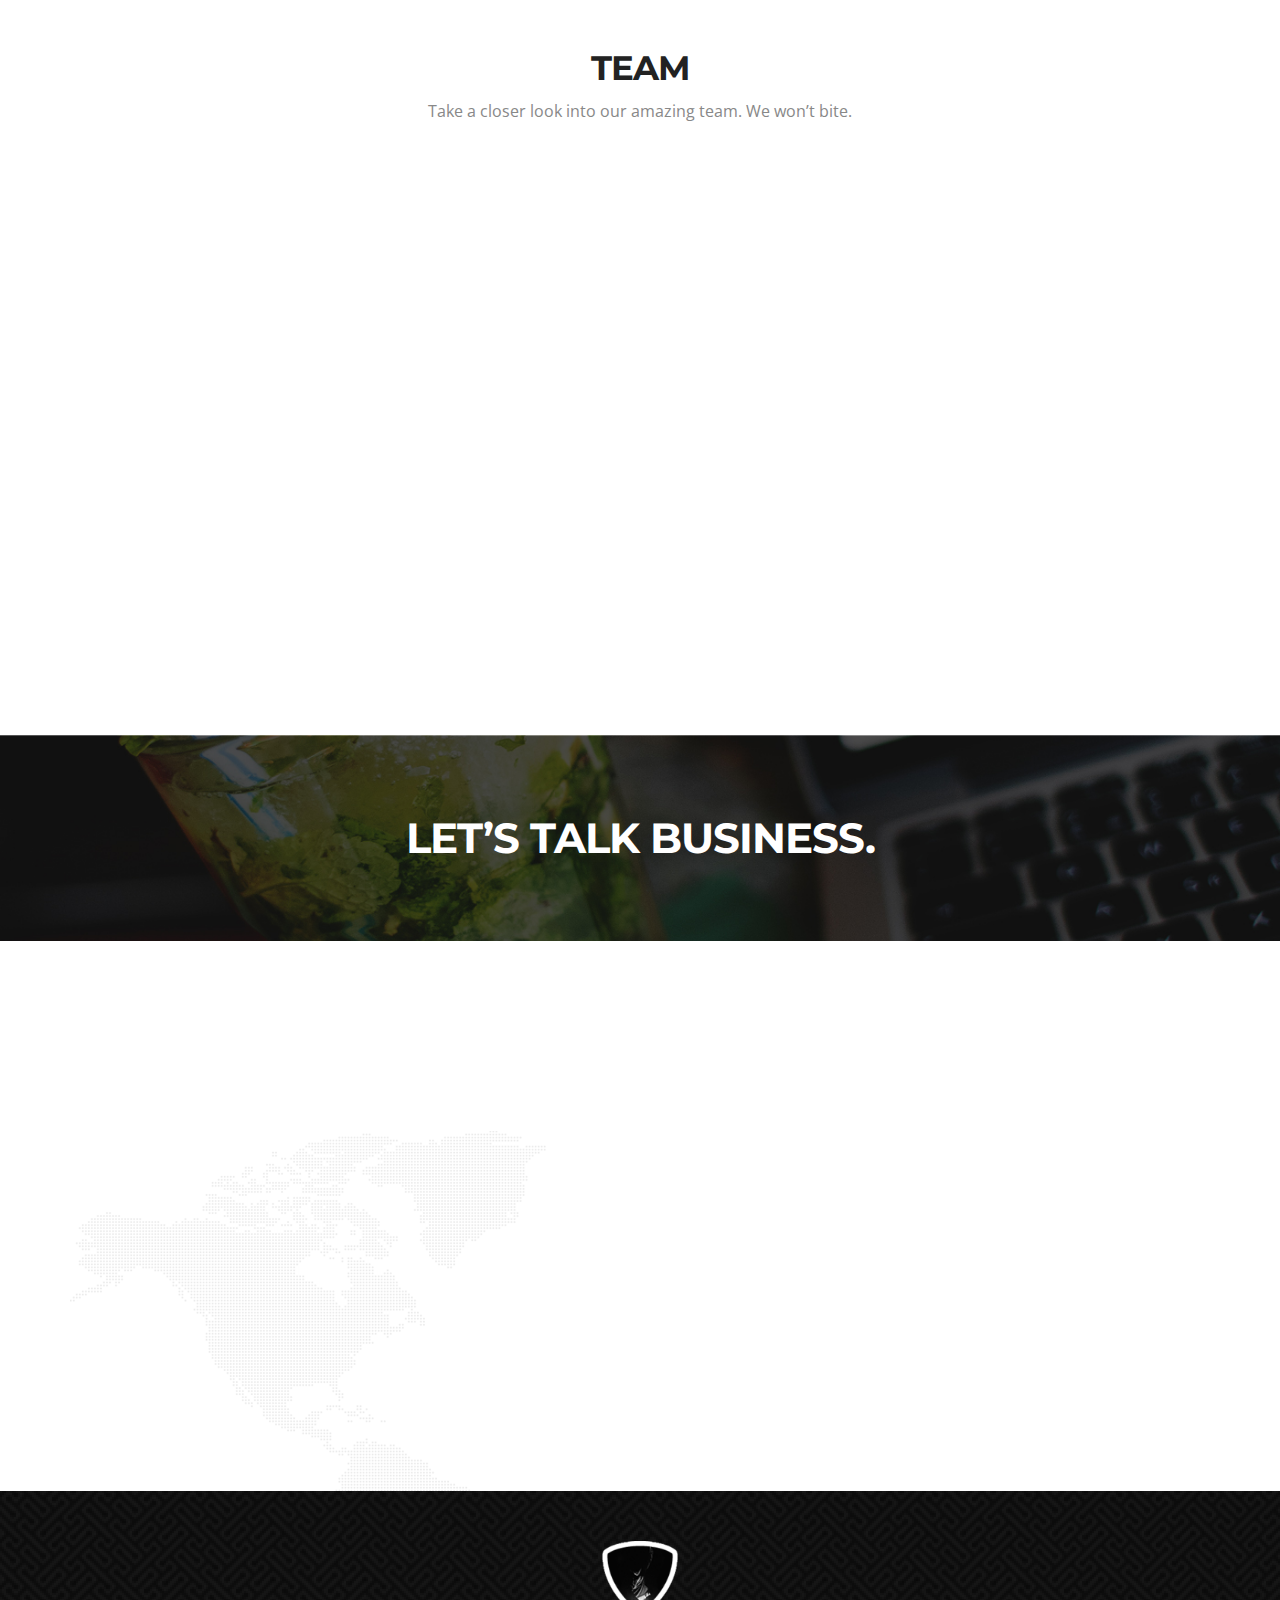
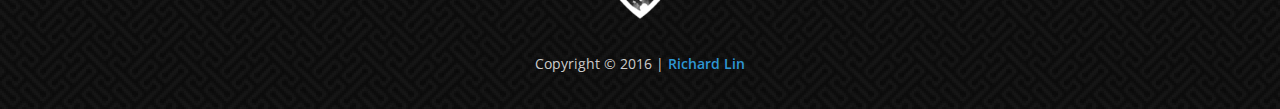
==== commit 62b08c3d: "10/12/16 Update" ====
--- a/public_html/home/index.html
+++ b/public_html/home/index.html
@@ -54,7 +54,7 @@
             <li class="small-logo"><a href="http://rlin.codes"><img src="img/small-logo.png" alt=""></a></li>
             <li><a href="#photography">Photography</a></li>
             <li><a href="#videography">Videography</a></li>
-            <li><a href="contact">Contact</a></li>
+            <li><a href="#contact">Contact</a></li>
         </ul>
         <a class="res-nav_click" href="#"><i class="fa-bars"></i></a>
     </div>
@@ -118,7 +118,7 @@
             	<img  src="img/iphone.png" alt="">
             </figure>
         	<div class="col-lg-7 col-sm-8 featured-work wow fadeInTop">
-            	<h2>featured work</h2>
+            	<h2>Ventures</h2>
             	<P class="padding-b">Proin iaculis purus consequat sem cure digni ssim. Donec porttitora entum suscipit aenean rhoncus posuere odio in tincidunt. Proin iaculis purus consequat sem cure digni ssim. Donec porttitora entum suscipit.</P>
             	<div class="featured-box">
                 	<div class="featured-box-col1 wow fadeInRight delay-02s">
@@ -153,11 +153,9 @@
 	</div>
 </section><!--main-section alabaster-end-->
 
-
-
-<section class="main-section paddind" id="Portfolio"><!--main-section-start-->
-	<div class="container">
-    	<h2>Portfolio</h2>
+<section class="main-section paddind" id="web"><!--main-section-start-->
+	<div class="container">
+    	<h2>Web</h2>
     	<h6>Fresh portfolio of designs that will keep you wanting more.</h6>
       <div class="portfolioFilter">
         <ul class="Portfolio-nav wow fadeIn delay-02s">
@@ -204,8 +202,7 @@
     </div>
 </section><!--main-section-end-->
 
-
-<section class="main-section client-part" id="client"><!--main-section client-part-start-->
+<section class="main-section client-part" id="photography"><!--main-section client-part-start-->
 	<div class="container">
 		<b class="quote-right wow fadeInDown delay-03"><i class="fa-quote-right"></i></b>
     	<div class="row">
@@ -234,7 +231,8 @@
     	</ul>
 	</div>
 </div><!--c-logo-part-end-->
-<section class="main-section team" id="team"><!--main-section team-start-->
+
+<section class="main-section team" id="videography"><!--main-section team-start-->
 	<div class="container">
         <h2>team</h2>
         <h6>Take a closer look into our amazing team. We won’t bite.</h6>
@@ -288,8 +286,6 @@
     </div>
 </section><!--main-section team-end-->
 
-
-
 <section class="business-talking" id="contact"><!--business-talking-start-->
 	<div class="container">
         <h2>Let’s Talk Business.</h2>
